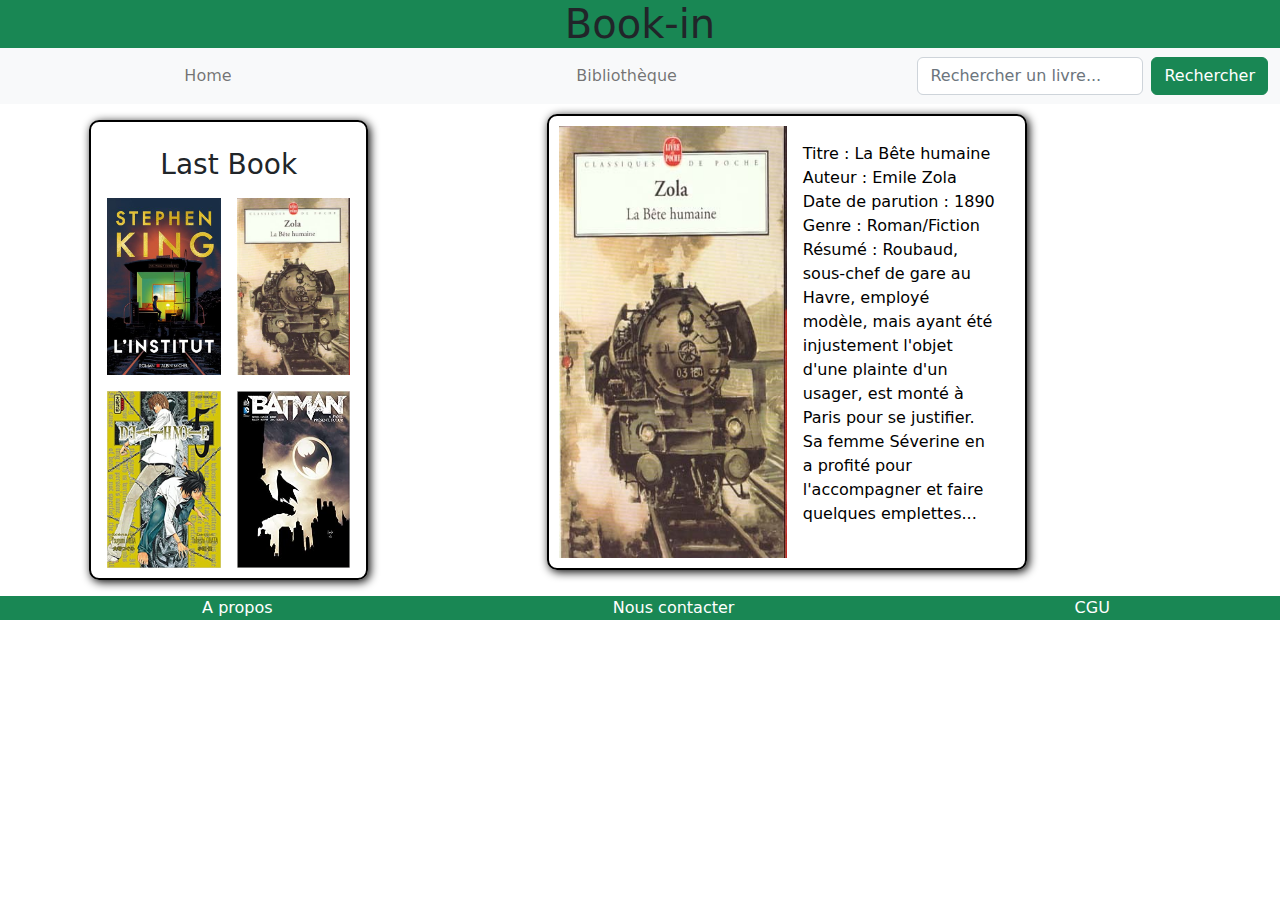
==== index.html @ f8503a30 "Ajout liens boutons bibliothèque et home" ====
<!DOCTYPE html>
<html lang="fr">
<head>
    <meta charset="UTF-8">    
    <meta name="viewport" content="width=device-width, initial-scale=1.0">
    <link rel="stylesheet" href="./css/bootstrap.css">
    <link rel="stylesheet" href="./css/css.css">
    <title>Site de Bibiloteque</title>
</head>
<body>
    <header>
        <h1 class ="mb-0">Book-in</h1>
    </header>  
    <nav class="navbar navbar-expand-lg navbar-light bg-light col-12">
        <div class="container-fluid">
          <button class="navbar-toggler" type="button" data-bs-toggle="collapse" data-bs-target="#navbarTogglerDemo01" aria-controls="navbarTogglerDemo01" aria-expanded="false" aria-label="Toggle navigation">
            <span class="navbar-toggler-icon"></span>
          </button>
          <div class="collapse navbar-collapse" id="navbarTogglerDemo01">
            <ul class="navbar-nav me-auto mb-2 mb-lg-0 col-8 d-flex justify-content-around">
                <li class="nav-item">
                    <a class="nav-link" href="./index.html">Home</a>
                  </li>            
              <li class="nav-item">
                <a class="nav-link" href="./biblio.html">Bibliothèque</a>
              </li>            
            </ul>
            <form class="d-flex">
              <input class="form-control me-2" type="search" placeholder="Rechercher un livre..." aria-label="Search">
              <button class="btn btn-success" type="submit">Rechercher</button>
            </form>
          </div>
        </div>
      </nav>     
    <section class="container">
          <main class="row col-12">
                <aside class="col-xl-3 col-lg-10 col-md-12 col-sm-12 col-xs-12 row gy-3 gx-3">
                    <h3>Last Book</h3>
                        <img class="col-xl-6 col-lg-2 col-md-2 col-sm-3 col-xs-12 mr-3 " src="./images/Institut.jpg" />
                        <img class="col-xl-6 col-lg-2 col-md-2 col-sm-3 mr-3 " src="./images/zola.jpg" />
                        <img class="col-xl-6 col-lg-2 col-md-2 col-sm-3 mr-3 " src="./images/death_note.jpg" />
                         <img class="col-xl-6 col-lg-2 col-md-2 col-sm-3 mr-3 " src="./images/batman.jpg" />
                </aside>
                <article class="col-xl-8 col-lg-10 col-md-12 col-sm-12">
                    <figure class="col-xl-8 col-md-6 col-lg-8">
                        <a href="#" class="col-xl-12">
                            <img class="col-xl-6 col-lg-8 col-md-12 col-sm-4" src ="images/zola.jpg" alt="Couverture livre La Bête humaine">
                            <div class="containerUlP">
                                <ul>
                                    <li>Titre : La Bête humaine</li>
                                    <li>Auteur : Emile Zola</li>
                                    <li>Date de parution : 1890</li>
                                    <li>Genre : Roman/Fiction</li>
                                    <p>
                                        Résumé : 
                                        Roubaud, sous-chef de gare au Havre, employé modèle, mais ayant été injustement
                                         l'objet d'une plainte d'un usager, est monté à Paris pour se justifier.
                                         Sa femme Séverine en a profité pour l'accompagner et faire quelques emplettes...
                                    </p>
                                </ul>
                            </div>
                        </a>                 
                            <!-- <h3>Titre : La Bête humaine</h3>
                            <h3>Auteur : Emile Zola </h3>
                            <h3>Date de parution : 1890</h3>
                            <h3>Genre : Roman/Fiction</h3> -->                       
                    </figure>
                </article>
          </main>
    </section>  
    <footer class="mb-0">
        <ul class="col-12">
            <li>
                <a href="#">A propos</a>
            </li>
            <li>
                <a href="#">Nous contacter</a>
            </li>
            <li>
                <a href="#">CGU</a>
            </li>        
        </ul>
    </footer>     
</body>
</html>
---- css/css.css ----
body{
    position: relative;
    width: 100%;
    height: 100%;
}
li{
    list-style: none;    
}
header{
    background-color: #198754;
    text-align: center;
    width: 100%;
    height: auto;
}
main {
    display: flex;    
    justify-content: space-around;  
    margin-top: 0;
}
aside{
    justify-content: space-evenly;
    text-align: center;
    padding: 10px;
    border:solid 2px black !important;
    border-radius: 10px;
    box-shadow: 2px 2px 10px black;
}
aside > h3 {
    margin: 0;
}
figure{
    display: flex;     
}
footer {
    background-color:#198754;
    width: 100%;
    height: auto; 
}
footer > ul{
    display: flex;
    justify-content: space-around;    
    margin: revert;   
}
footer > ul > li > a {
    text-decoration: none;
    color: white;    
}
footer > ul > li > a:hover {
    color: white;
}
article {
    display: flex;
    justify-content: center;
    align-items: center;
    height: auto;
    width: 300px;    
}
article > figure {
    margin: 0;
    padding: 10px;
    border: solid 2px black;
    box-shadow: 2px 2px 10px black;
    border-radius: 10px;
}
.containerUlP{
    display: flex;
}
.containerUlP > ul {
    display: flex;
    flex-direction: column;
    justify-content: space-around;
    padding: 16px;
    margin-bottom: 0;
}
figure > a {
    display: flex;
    text-decoration: none;
    color:black;
}
figure > a:hover{
    color: rgb(56, 56, 56);
}
figure > img{
    padding: 4px;
    border-right: none;
}
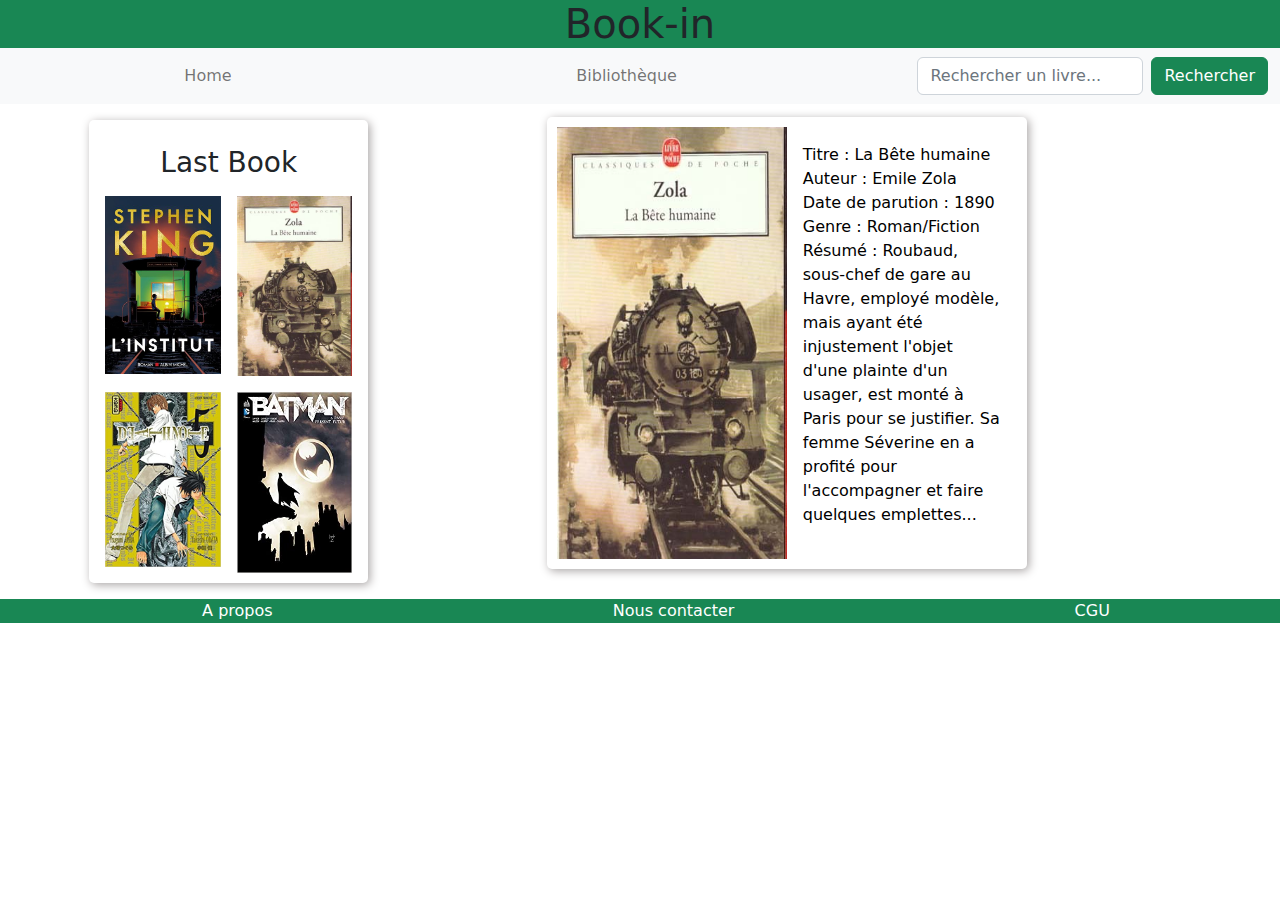
==== commit 302f0d18: "Design Home" ====
--- a/index.html
+++ b/index.html
@@ -1,85 +1,93 @@
-<!DOCTYPE html>
-<html lang="fr">
-<head>
-    <meta charset="UTF-8">    
-    <meta name="viewport" content="width=device-width, initial-scale=1.0">
-    <link rel="stylesheet" href="./css/bootstrap.css">
-    <link rel="stylesheet" href="./css/css.css">
-    <title>Site de Bibiloteque</title>
-</head>
-<body>
-    <header>
-        <h1 class ="mb-0">Book-in</h1>
-    </header>  
-    <nav class="navbar navbar-expand-lg navbar-light bg-light col-12">
-        <div class="container-fluid">
-          <button class="navbar-toggler" type="button" data-bs-toggle="collapse" data-bs-target="#navbarTogglerDemo01" aria-controls="navbarTogglerDemo01" aria-expanded="false" aria-label="Toggle navigation">
-            <span class="navbar-toggler-icon"></span>
-          </button>
-          <div class="collapse navbar-collapse" id="navbarTogglerDemo01">
-            <ul class="navbar-nav me-auto mb-2 mb-lg-0 col-8 d-flex justify-content-around">
-                <li class="nav-item">
-                    <a class="nav-link" href="./index.html">Home</a>
-                  </li>            
-              <li class="nav-item">
-                <a class="nav-link" href="./biblio.html">Bibliothèque</a>
-              </li>            
-            </ul>
-            <form class="d-flex">
-              <input class="form-control me-2" type="search" placeholder="Rechercher un livre..." aria-label="Search">
-              <button class="btn btn-success" type="submit">Rechercher</button>
-            </form>
-          </div>
-        </div>
-      </nav>     
-    <section class="container">
-          <main class="row col-12">
-                <aside class="col-xl-3 col-lg-10 col-md-12 col-sm-12 col-xs-12 row gy-3 gx-3">
-                    <h3>Last Book</h3>
-                        <img class="col-xl-6 col-lg-2 col-md-2 col-sm-3 col-xs-12 mr-3 " src="./images/Institut.jpg" />
-                        <img class="col-xl-6 col-lg-2 col-md-2 col-sm-3 mr-3 " src="./images/zola.jpg" />
-                        <img class="col-xl-6 col-lg-2 col-md-2 col-sm-3 mr-3 " src="./images/death_note.jpg" />
-                         <img class="col-xl-6 col-lg-2 col-md-2 col-sm-3 mr-3 " src="./images/batman.jpg" />
-                </aside>
-                <article class="col-xl-8 col-lg-10 col-md-12 col-sm-12">
-                    <figure class="col-xl-8 col-md-6 col-lg-8">
-                        <a href="#" class="col-xl-12">
-                            <img class="col-xl-6 col-lg-8 col-md-12 col-sm-4" src ="images/zola.jpg" alt="Couverture livre La Bête humaine">
-                            <div class="containerUlP">
-                                <ul>
-                                    <li>Titre : La Bête humaine</li>
-                                    <li>Auteur : Emile Zola</li>
-                                    <li>Date de parution : 1890</li>
-                                    <li>Genre : Roman/Fiction</li>
-                                    <p>
-                                        Résumé : 
-                                        Roubaud, sous-chef de gare au Havre, employé modèle, mais ayant été injustement
-                                         l'objet d'une plainte d'un usager, est monté à Paris pour se justifier.
-                                         Sa femme Séverine en a profité pour l'accompagner et faire quelques emplettes...
-                                    </p>
-                                </ul>
-                            </div>
-                        </a>                 
-                            <!-- <h3>Titre : La Bête humaine</h3>
-                            <h3>Auteur : Emile Zola </h3>
-                            <h3>Date de parution : 1890</h3>
-                            <h3>Genre : Roman/Fiction</h3> -->                       
-                    </figure>
-                </article>
-          </main>
-    </section>  
-    <footer class="mb-0">
-        <ul class="col-12">
-            <li>
-                <a href="#">A propos</a>
-            </li>
-            <li>
-                <a href="#">Nous contacter</a>
-            </li>
-            <li>
-                <a href="#">CGU</a>
-            </li>        
-        </ul>
-    </footer>     
-</body>
+<!DOCTYPE html>
+<html lang="fr">
+<head>
+    <meta charset="UTF-8">    
+    <meta name="viewport" content="width=device-width, initial-scale=1.0">
+    <link rel="stylesheet" href="./css/bootstrap.css">
+    <link rel="stylesheet" href="./css/css.css">
+    <title>Site de Bibiloteque</title>
+</head>
+<body>
+    <header>
+        <h1 class ="mb-0">Book-in</h1>
+    </header>  
+    <nav class="navbar navbar-expand-lg navbar-light bg-light col-12">
+        <div class="container-fluid">
+          <button class="navbar-toggler" type="button" data-bs-toggle="collapse" data-bs-target="#navbarTogglerDemo01" aria-controls="navbarTogglerDemo01" aria-expanded="false" aria-label="Toggle navigation">
+            <span class="navbar-toggler-icon"></span>
+          </button>
+          <div class="collapse navbar-collapse" id="navbarTogglerDemo01">
+            <ul class="navbar-nav me-auto mb-2 mb-lg-0 col-8 d-flex justify-content-around">
+                <li class="nav-item">
+                    <a class="nav-link" href="#">Home</a>
+                  </li>            
+              <li class="nav-item">
+                <a class="nav-link" href="#">Bibliothèque</a>
+              </li>            
+            </ul>
+            <form class="d-flex">
+              <input class="form-control me-2" type="search" placeholder="Rechercher un livre..." aria-label="Search">
+              <button class="btn btn-success" type="submit">Rechercher</button>
+            </form>
+          </div>
+        </div>
+      </nav>     
+    <section class="container">
+          <main class="row col-12">
+                <aside class="col-xl-3 col-lg-10 col-md-12 col-sm-12 col-xs-12 row gy-3 gx-3">
+                    <h3>Last Book</h3>
+                        <a class="col-xl-6" href="#">
+                            <img class="col-xl-12 col-lg-2 col-md-2 col-sm-3 col-xs-12 mr-3 " src="./images/Institut.jpg" />
+                        </a>
+                        <a class="col-xl-6" href="#">
+                            <img class="col-xl-12 col-lg-2 col-md-2 col-sm-3 mr-3 " src="./images/zola.jpg" />
+                        </a>
+                        <a class="col-xl-6" href="#">
+                            <img class="col-xl-12 col-lg-2 col-md-2 col-sm-3 mr-3 " src="./images/death_note.jpg" />
+                        </a>
+                        <a class="col-xl-6" href="#">
+                            <img class="col-xl-12 col-lg-2 col-md-2 col-sm-3 mr-3 " src="./images/batman.jpg" />
+                        </a>                     
+                </aside>
+                <article class="col-xl-8 col-lg-12 col-md-12 col-sm-12">
+                    <figure class="col-xl-8 col-lg-8 col-md-10 ">
+                        <a href="#" class="col-xl-12 col-lg-12 col-md-12">
+                            <img class="col-xl-6 col-lg-6 col-md-6 col-sm-4" src ="images/zola.jpg" alt="Couverture livre La Bête humaine">
+                            <div class="containerUlP">
+                                <ul>
+                                    <li>Titre : La Bête humaine</li>
+                                    <li>Auteur : Emile Zola</li>
+                                    <li>Date de parution : 1890</li>
+                                    <li>Genre : Roman/Fiction</li>
+                                    <p>
+                                        Résumé : 
+                                        Roubaud, sous-chef de gare au Havre, employé modèle, mais ayant été injustement
+                                         l'objet d'une plainte d'un usager, est monté à Paris pour se justifier.
+                                         Sa femme Séverine en a profité pour l'accompagner et faire quelques emplettes...
+                                    </p>
+                                </ul>
+                            </div>
+                        </a>                 
+                            <!-- <h3>Titre : La Bête humaine</h3>
+                            <h3>Auteur : Emile Zola </h3>
+                            <h3>Date de parution : 1890</h3>
+                            <h3>Genre : Roman/Fiction</h3> -->                       
+                    </figure>
+                </article>
+          </main>
+    </section>  
+    <footer class="mb-0">
+        <ul class="col-12">
+            <li>
+                <a href="#">A propos</a>
+            </li>
+            <li>
+                <a href="#">Nous contacter</a>
+            </li>
+            <li>
+                <a href="#">CGU</a>
+            </li>        
+        </ul>
+    </footer>     
+</body>
 </html>--- a/css/css.css
+++ b/css/css.css
@@ -1,86 +1,89 @@
-body{
-    position: relative;
-    width: 100%;
-    height: 100%;
-}
-li{
-    list-style: none;    
-}
-header{
-    background-color: #198754;
-    text-align: center;
-    width: 100%;
-    height: auto;
-}
-main {
-    display: flex;    
-    justify-content: space-around;  
-    margin-top: 0;
-}
-aside{
-    justify-content: space-evenly;
-    text-align: center;
-    padding: 10px;
-    border:solid 2px black !important;
-    border-radius: 10px;
-    box-shadow: 2px 2px 10px black;
-}
-aside > h3 {
-    margin: 0;
-}
-figure{
-    display: flex;     
-}
-footer {
-    background-color:#198754;
-    width: 100%;
-    height: auto; 
-}
-footer > ul{
-    display: flex;
-    justify-content: space-around;    
-    margin: revert;   
-}
-footer > ul > li > a {
-    text-decoration: none;
-    color: white;    
-}
-footer > ul > li > a:hover {
-    color: white;
-}
-article {
-    display: flex;
-    justify-content: center;
-    align-items: center;
-    height: auto;
-    width: 300px;    
-}
-article > figure {
-    margin: 0;
-    padding: 10px;
-    border: solid 2px black;
-    box-shadow: 2px 2px 10px black;
-    border-radius: 10px;
-}
-.containerUlP{
-    display: flex;
-}
-.containerUlP > ul {
-    display: flex;
-    flex-direction: column;
-    justify-content: space-around;
-    padding: 16px;
-    margin-bottom: 0;
-}
-figure > a {
-    display: flex;
-    text-decoration: none;
-    color:black;
-}
-figure > a:hover{
-    color: rgb(56, 56, 56);
-}
-figure > img{
-    padding: 4px;
-    border-right: none;
+body{
+    position: relative;
+    width: 100%;
+    height: 100%;
+}
+li{
+    list-style: none;    
+}
+header{
+    background-color: #198754;
+    text-align: center;
+    width: 100%;
+    height: auto;
+}
+main {
+    display: flex;    
+    justify-content: space-around;  
+    margin-top: 0;
+}
+aside{
+    justify-content: space-evenly;
+    text-align: center;
+    padding: 10px;
+    border-radius: 5px;
+    box-shadow: 2px 2px 10px rgb(169, 165, 165);
+}
+aside > h3 {
+    margin: 0;
+}
+figure{
+    display: flex;     
+}
+footer {
+    background-color:#198754;
+    width: 100%;
+    height: auto; 
+}
+footer > ul{
+    display: flex;
+    justify-content: space-around;    
+    margin: revert;   
+}
+footer > ul > li > a {
+    text-decoration: none;
+    color: white;    
+}
+footer > ul > li > a:hover {
+    color: white;
+}
+article {
+    display: flex;
+    justify-content: center;
+    align-items: center;
+    height: auto;
+    width: 300px;       
+}
+article > figure {
+    margin: 0;
+    padding: 10px;
+    box-shadow: 2px 2px 10px rgb(169, 165, 165);
+    border-radius: 5px;
+    transform: scale(1);
+    transition-duration: 200ms;
+}
+article > figure:hover {
+   transform: scale(1.1);
+}
+.containerUlP{
+    display: flex;
+}
+.containerUlP > ul {
+    display: flex;
+    flex-direction: column;
+    justify-content: space-around;
+    padding: 16px;
+    margin-bottom: 0;
+}
+figure > a {
+    display: flex;
+    text-decoration: none;
+    color:black;
+}
+figure > a:hover{
+    color: rgb(56, 56, 56);
+}
+figure > img{
+    padding: 4px;
+    border-right: none;
 }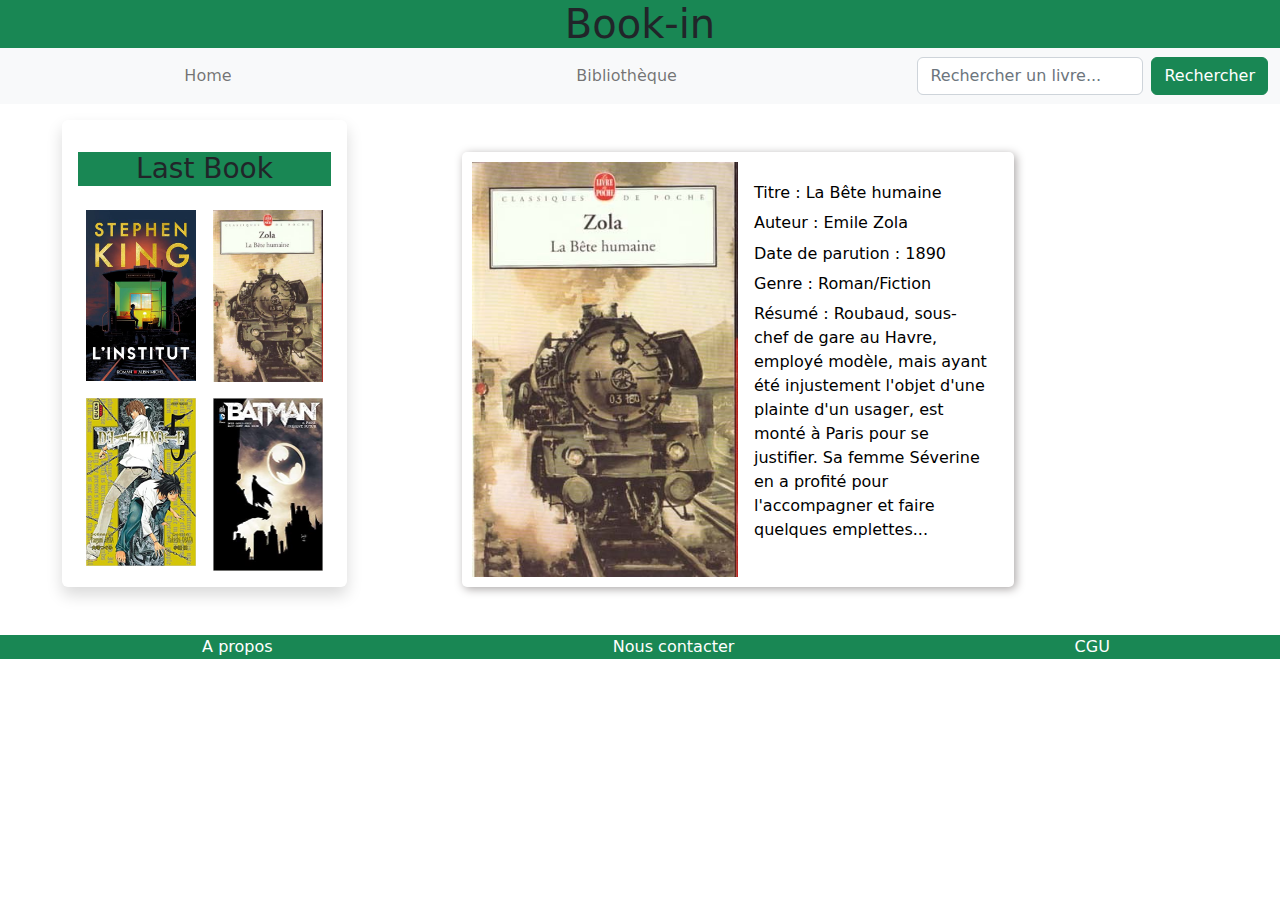
==== commit 148d0a82: "Home reponsive" ====
--- a/index.html
+++ b/index.html
@@ -19,10 +19,10 @@
           <div class="collapse navbar-collapse" id="navbarTogglerDemo01">
             <ul class="navbar-nav me-auto mb-2 mb-lg-0 col-8 d-flex justify-content-around">
                 <li class="nav-item">
-                    <a class="nav-link" href="#">Home</a>
+                    <a class="nav-link" href="./index.html">Home</a>
                   </li>            
               <li class="nav-item">
-                <a class="nav-link" href="#">Bibliothèque</a>
+                <a class="nav-link" href="./biblio.html">Bibliothèque</a>
               </li>            
             </ul>
             <form class="d-flex">
@@ -33,26 +33,26 @@
         </div>
       </nav>     
     <section class="container">
-          <main class="row col-12">
-                <aside class="col-xl-3 col-lg-10 col-md-12 col-sm-12 col-xs-12 row gy-3 gx-3">
+          <main class="row">
+                <aside class="shadow p-3 mb-5 bg-body rounded col-xl-3 col-lg-10 col-md-12 col-sm-12 col-xs-12 row gy-3 gx-3">
                     <h3>Last Book</h3>
-                        <a class="col-xl-6" href="#">
-                            <img class="col-xl-12 col-lg-2 col-md-2 col-sm-3 col-xs-12 mr-3 " src="./images/Institut.jpg" />
+                        <a class="col-9 col-xl-6 col-md-3 col-sm-3" href="#">
+                            <img class=" img-fluid mr-3 " src="./images/Institut.jpg" />
                         </a>
-                        <a class="col-xl-6" href="#">
-                            <img class="col-xl-12 col-lg-2 col-md-2 col-sm-3 mr-3 " src="./images/zola.jpg" />
+                        <a class="col-9 col-xl-6 col-md-3 col-sm-3 " href="#">
+                            <img class=" img-fluid mr-3 " src="./images/zola.jpg" />
                         </a>
-                        <a class="col-xl-6" href="#">
-                            <img class="col-xl-12 col-lg-2 col-md-2 col-sm-3 mr-3 " src="./images/death_note.jpg" />
+                        <a class="col-9 col-xl-6 col-md-3 col-sm-3" href="#">
+                            <img class="img-fluid mr-3 " src="./images/death_note.jpg" />
                         </a>
-                        <a class="col-xl-6" href="#">
-                            <img class="col-xl-12 col-lg-2 col-md-2 col-sm-3 mr-3 " src="./images/batman.jpg" />
+                        <a class="col-9 col-xl-6 col-md-3 col-sm-3" href="#">
+                            <img class="img-fluid mr-3 " src="./images/batman.jpg" />
                         </a>                     
                 </aside>
-                <article class="col-xl-8 col-lg-12 col-md-12 col-sm-12">
-                    <figure class="col-xl-8 col-lg-8 col-md-10 ">
-                        <a href="#" class="col-xl-12 col-lg-12 col-md-12">
-                            <img class="col-xl-6 col-lg-6 col-md-6 col-sm-4" src ="images/zola.jpg" alt="Couverture livre La Bête humaine">
+                <article class="2 col-xl-8 col-lg-10 col-md-12 col-sm-12 d-none d-sm-block">
+                    <figure class="col-xl-9 col-md-11 col-sm-12 ">
+                        <a href="#" class="col-xl-12 col-lg-12 col-md-12 col-sm-12">
+                            <img src ="images/zola.jpg" alt="Couverture livre La Bête humaine">
                             <div class="containerUlP">
                                 <ul>
                                     <li>Titre : La Bête humaine</li>
--- a/css/css.css
+++ b/css/css.css
@@ -1,7 +1,5 @@
-body{
-    position: relative;
-    width: 100%;
-    height: 100%;
+html{
+    position: relative;  
 }
 li{
     list-style: none;    
@@ -13,19 +11,18 @@
     height: auto;
 }
 main {
-    display: flex;    
-    justify-content: space-around;  
-    margin-top: 0;
+    justify-content: space-between;      
+    align-items: center;   
 }
 aside{
     justify-content: space-evenly;
     text-align: center;
     padding: 10px;
-    border-radius: 5px;
-    box-shadow: 2px 2px 10px rgb(169, 165, 165);
+    border-radius: 5px;    
 }
 aside > h3 {
-    margin: 0;
+    margin-top: 0;
+    background-color: #198754;
 }
 figure{
     display: flex;     
@@ -37,8 +34,7 @@
 }
 footer > ul{
     display: flex;
-    justify-content: space-around;    
-    margin: revert;   
+    justify-content: space-around;         
 }
 footer > ul > li > a {
     text-decoration: none;
@@ -61,6 +57,9 @@
     border-radius: 5px;
     transform: scale(1);
     transition-duration: 200ms;
+}
+article > figure > a > img {
+    max-width: 50%;
 }
 article > figure:hover {
    transform: scale(1.1);
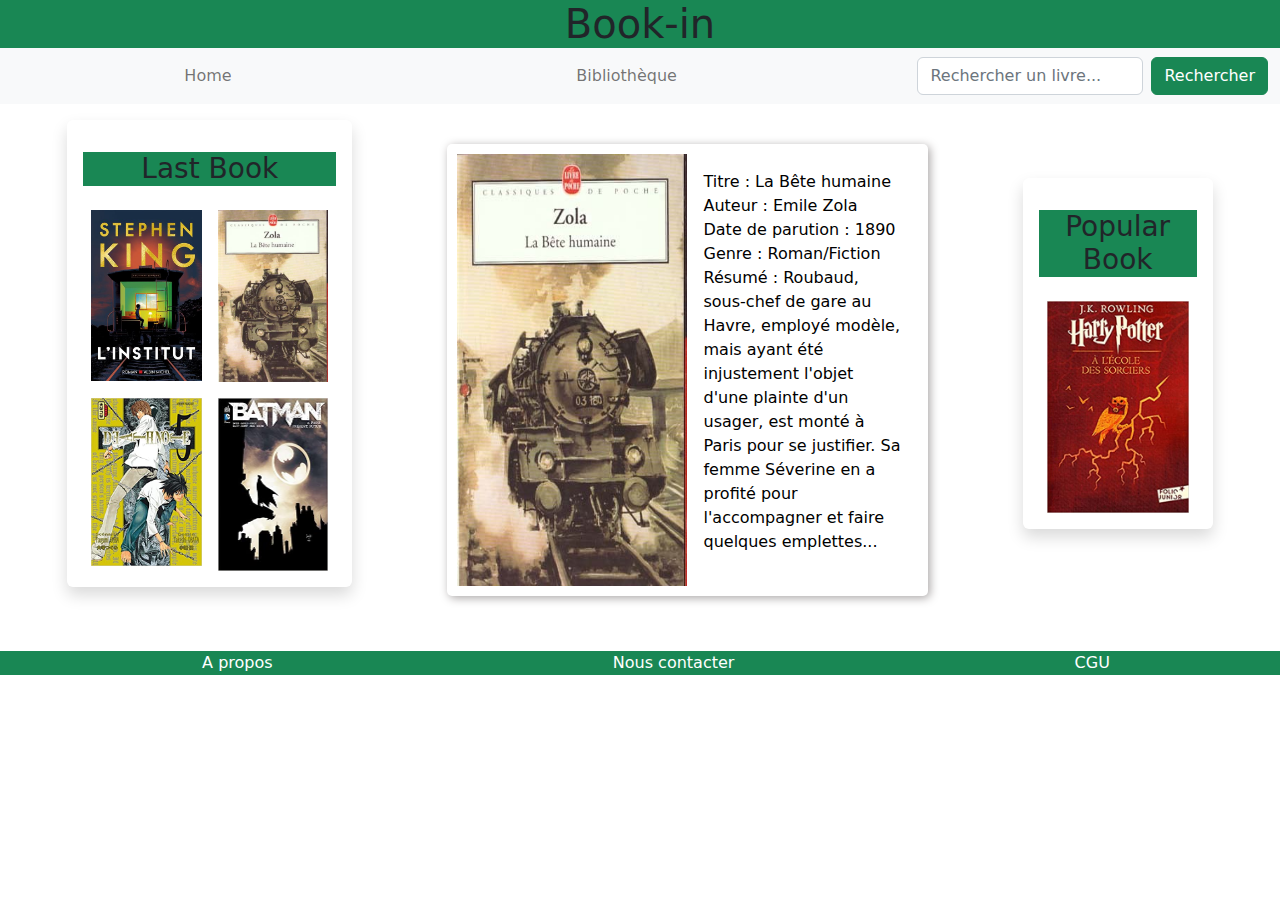
==== commit c943d2b2: "popular book" ====
--- a/index.html
+++ b/index.html
@@ -49,8 +49,8 @@
                             <img class="img-fluid mr-3 " src="./images/batman.jpg" />
                         </a>                     
                 </aside>
-                <article class="2 col-xl-8 col-lg-10 col-md-12 col-sm-12 d-none d-sm-block">
-                    <figure class="col-xl-9 col-md-11 col-sm-12 ">
+                <article class="2 col-xl-7 col-lg-10 col-md-12 col-sm-12 d-none d-sm-block">
+                    <figure class="col-xl-9 col-md-12 col-sm-12 ">
                         <a href="#" class="col-xl-12 col-lg-12 col-md-12 col-sm-12">
                             <img src ="images/zola.jpg" alt="Couverture livre La Bête humaine">
                             <div class="containerUlP">
@@ -67,13 +67,15 @@
                                     </p>
                                 </ul>
                             </div>
-                        </a>                 
-                            <!-- <h3>Titre : La Bête humaine</h3>
-                            <h3>Auteur : Emile Zola </h3>
-                            <h3>Date de parution : 1890</h3>
-                            <h3>Genre : Roman/Fiction</h3> -->                       
+                        </a>                                       
                     </figure>
                 </article>
+                <aside class="shadow p-3 mb-5 bg-body rounded col-xl-2 col-lg-10 col-md-12 col-sm-12 col-xs-12 row gy-3 gx-3">
+                    <h3>Popular Book</h3>
+                         <a class="col-9 col-xl-12 col-md-3 col-sm-3" href="#">
+                            <img class="img-fluid mr-3 " src="./images/harry.jpg" />
+                        </a>                     
+                </aside>
           </main>
     </section>  
     <footer class="mb-0">
--- a/css/css.css
+++ b/css/css.css
@@ -11,7 +11,7 @@
     height: auto;
 }
 main {
-    justify-content: space-between;      
+    justify-content: space-around;      
     align-items: center;   
 }
 aside{
@@ -25,16 +25,17 @@
     background-color: #198754;
 }
 figure{
-    display: flex;     
+    display: flex;    
 }
 footer {
     background-color:#198754;
     width: 100%;
-    height: auto; 
+    height: auto;
 }
 footer > ul{
     display: flex;
-    justify-content: space-around;         
+    justify-content: space-around;    
+    margin: revert;  
 }
 footer > ul > li > a {
     text-decoration: none;
@@ -48,10 +49,10 @@
     justify-content: center;
     align-items: center;
     height: auto;
-    width: 300px;       
+    width: 300px;      
 }
 article > figure {
-    margin: 0;
+    margin: auto;
     padding: 10px;
     box-shadow: 2px 2px 10px rgb(169, 165, 165);
     border-radius: 5px;
